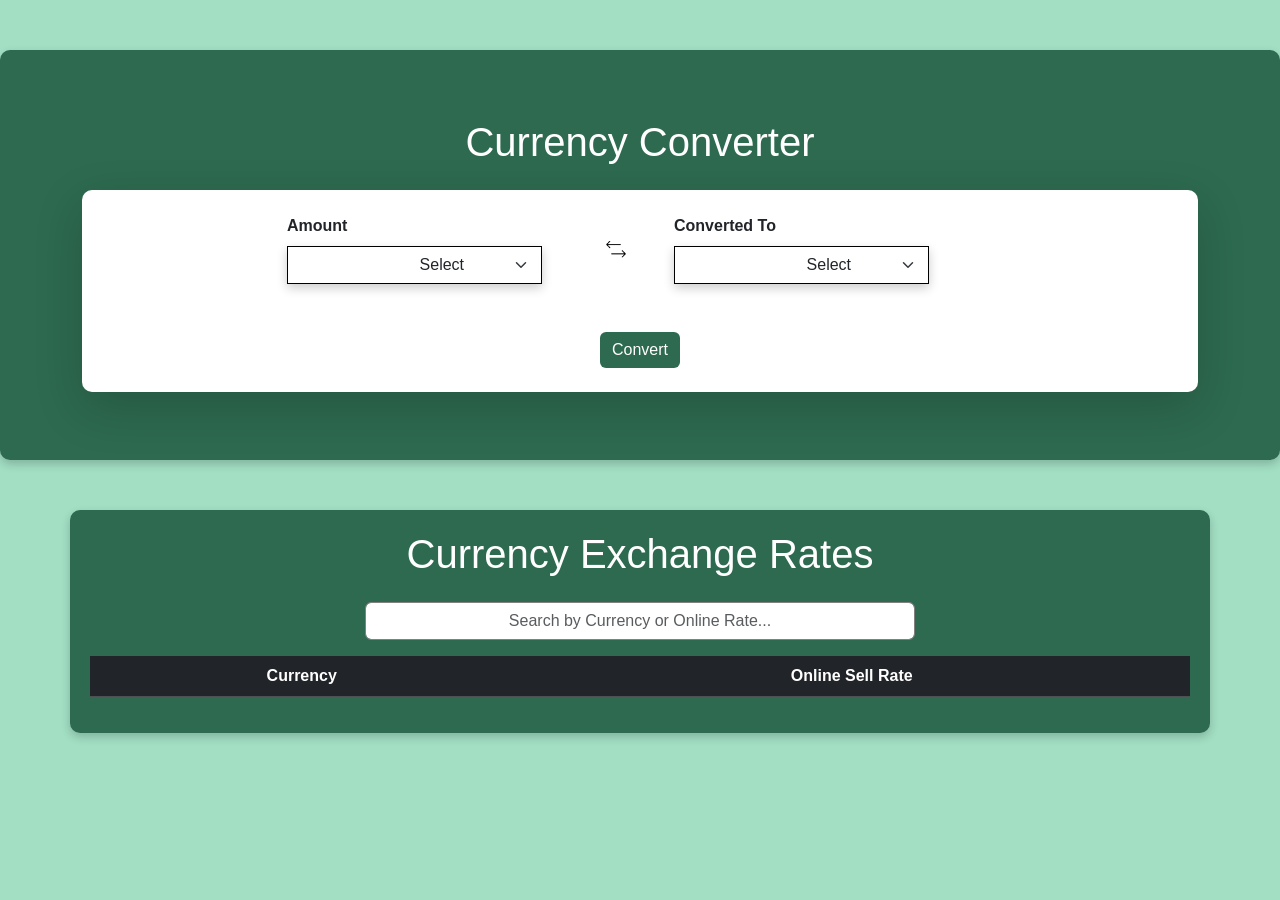
==== index.html @ f47ae24a "new" ====
<!DOCTYPE html>
<html lang="en">

<head>
    <meta charset="UTF-8">
    <meta name="viewport" content="width=device-width, initial-scale=1.0">
    <title>Currency Converter</title>
    <link href="https://cdn.jsdelivr.net/npm/bootstrap@5.3.0-alpha1/dist/css/bootstrap.min.css" rel="stylesheet">
    <link rel="stylesheet" href="./styles.css">
</head>

<body>
    <!-- Section One -->
    <div class="currency-converter" id="section-one">
        <div class="container py-5">
            <h1 class="text-center mb-4">Currency Converter</h1>
            <div class="card p-4 shadow-lg">
                <form id="currency-form">
                    <div class="d-flex align-items-center justify-content-center">
                        <div>
                            <label for="fromCurrency" class="form-label"><b>Amount</b></label>
                            <div class="input-box d-flex align-items-center justify-content-center">
                                <input type="number" id="amount" class="form-control border-0" placeholder=" " required>
                                <select id="fromCurrency" class="form-select border-0" required>
                                    <option value="" disabled selected>Select</option>
                                </select>
                            </div>
                        </div>

                        <div class="d-flex align-items-center justify-content-center text-center arrow">
                            <img class="d-flex align-items-center justify-content-center" src="../images/ways.png" alt="">
                        </div>

                        <div class="ms-5">
                            <label for="toCurrency" class="form-label"><b>Converted To</b></label>
                            <div class="input-box d-flex align-items-center justify-content-between">
                                <input type="number" id="convertedAmount" class="form-control border-0" placeholder=" " readonly>
                                <select id="toCurrency" class="form-select border-0" required>
                                    <option value="" disabled selected>Select</option>
                                </select>
                            </div>
                        </div>
                    </div>
                    <div class="pt-5 text-center">
                        <button type="button" id="convertBtn" class="btn btn-primary">Convert</button>
                    </div>
                </form>
                <div id="result" class="alert alert-info mt-4 d-none"></div>
            </div>
        </div>
    </div>

    <!-- Section Two -->
    <div class="currency-exchange container my-5" id="section-two">
        <h1 class="text-center mb-4">Currency Exchange Rates</h1>
        <div class="d-flex justify-content-center  mb-3">
            <input type="text" class=" text-center form-control" id="currencyFilter"
                placeholder="Search by Currency or Online Rate...">
        </div>
        <div class="table-responsive">
            <table class="table table-striped table-dark">
                <thead class="thead-light">
                    <tr>
                        <th class="text-center" scope="col">Currency</th>
                        <th class="text-center" scope="col">Online Sell Rate</th>
                    </tr>
                </thead>
                <tbody class="text-center" id="currencyTableBody">

                </tbody>
            </table>
        </div>
    </div>

    <script src="script.js"></script>
    
<!-- currency rates  -->
    <script>
        const API_KEY = '1SMxQumaAcC996SUXGsnlBPW44t2RR82';

        async function populateCurrencyTable() {
            try {
                const response = await fetch(`https://api.currencybeacon.com/v1/latest?api_key=${API_KEY}`);
                const data = await response.json();
                console.log('Rate Data:', data);

                if (data.response) {
                    const rates = data.response.rates;
                    const tableBody = document.getElementById('currencyTableBody');
                    tableBody.innerHTML = '';

                    Object.keys(rates).forEach(currency => {
                        const rate = rates[currency];
                        const row = document.createElement('tr');
                        row.innerHTML = `
                            <td>${currency}</td>
                            <td>${rate.toFixed(4)}</td>
                        `;
                        tableBody.appendChild(row);
                    });
                } else {
                    throw new Error('Invalid rate data');
                }
            } catch (error) {
                console.error('Error fetching rates:', error);
                alert('Unable to load rates.');
            }
        }

        document.getElementById('currencyFilter').addEventListener('input', function () {
            const filterValue = this.value.toLowerCase();
            const rows = document.querySelectorAll('#currencyTableBody tr');

            rows.forEach(row => {
                const currency = row.cells[0]?.textContent.toLowerCase();
                const rate = row.cells[1]?.textContent.toLowerCase();
                row.style.display = (currency.includes(filterValue) || rate.includes(filterValue)) ? '' : 'none';
            });
        });

        populateCurrencyTable();
    </script>

</body>

</html>
---- styles.css ----
:root {
    --primarycolor: #131842;
    --secondarycolor: #E68369;
    --tertiraycolor: #181850;
    --btncolor: #405D72;
    --fonthead: "Montserrat", sans-serif;
    --fontcontent: "Mulish", sans-serif;

}
body {
    background-color: #a2dfc3;
    font-family: Arial, sans-serif;
}
h1{
    color: white;
}
.card {
    border-radius: 10px;
    border: none;
}

.btn-primary {
    background-color: #2d6a4f;
    border: none;
    color: rgb(255, 255, 255);
}

.btn-primary:hover {
    background-color: #9aa4ac;
    color: white;
}

.alert {
    text-align: center;
    font-size: 1.2rem;
}

.currency-converter {
   
    margin: 50px auto;
    padding: 20px;
    border-radius: 10px;
    background-color: #2d6a4f;
    box-shadow: 0 4px 10px rgba(0, 0, 0, 0.2);
}
.input-box{
    width: 80%;
    border: 1px solid black;
    box-shadow: 0 4px 10px rgba(0, 0, 0, 0.2);
}
.currency-exchange{
    padding: 20px;
    border-radius: 10px;
    background-color: #2d6a4f;
    box-shadow: 0 4px 10px rgba(0, 0, 0, 0.2);
}

.btn-convert {
    background-color: #6c757d;
    color: white;
}

.btn-convert:hover {
    background-color: #495057;
}

.currency-table-section {
    max-width: 1000px;
    margin: 50px auto;
    padding: 20px;
    border-radius: 10px;
    background-color: #2d6a4f;
    box-shadow: 0 4px 10px rgba(0, 0, 0, 0.2);
}

.currency-table-section h2 {
    text-align: center;
    color: #d4edda;
    margin-bottom: 20px;
}

.filter-input {
    margin-bottom: 15px;
    padding: 10px;
    border-radius: 5px;
    border: 1px solid #ccc;
    width: 100%;
}

.currency-table {
    width: 100%;
    color: #fff;
    background-color: #1e5128;
    border-collapse: collapse;
}

.currency-table th,
.currency-table td {
    padding: 10px;
    text-align: left;
    border-bottom: 1px solid #ddd;
}

.currency-table th {
    background-color: #2d6a4f;
}

.currency-table tr:hover {
    background-color: #3b7756;
}
.form-control {
    display: block;
    width: 100%;
    padding: .375rem .75rem;
    font-size: 1rem;
    font-weight: 400;
    line-height: 1.5;
    color: #2d6a4f !important;
    background-color:none;
    background-clip: padding-box;
    border: var(--bs-border-width) solid rgb(131, 128, 128);
    -webkit-appearance: none;
    -moz-appearance: none;
    appearance: none;
    border-radius: .375rem;
    transition: border-color .15s ease-in-out, box-shadow .15s ease-in-out;
}
#currencyFilter{
    width: 50% !important;
}
.arrow img{
    height: 20px;
    width: 20px;
}
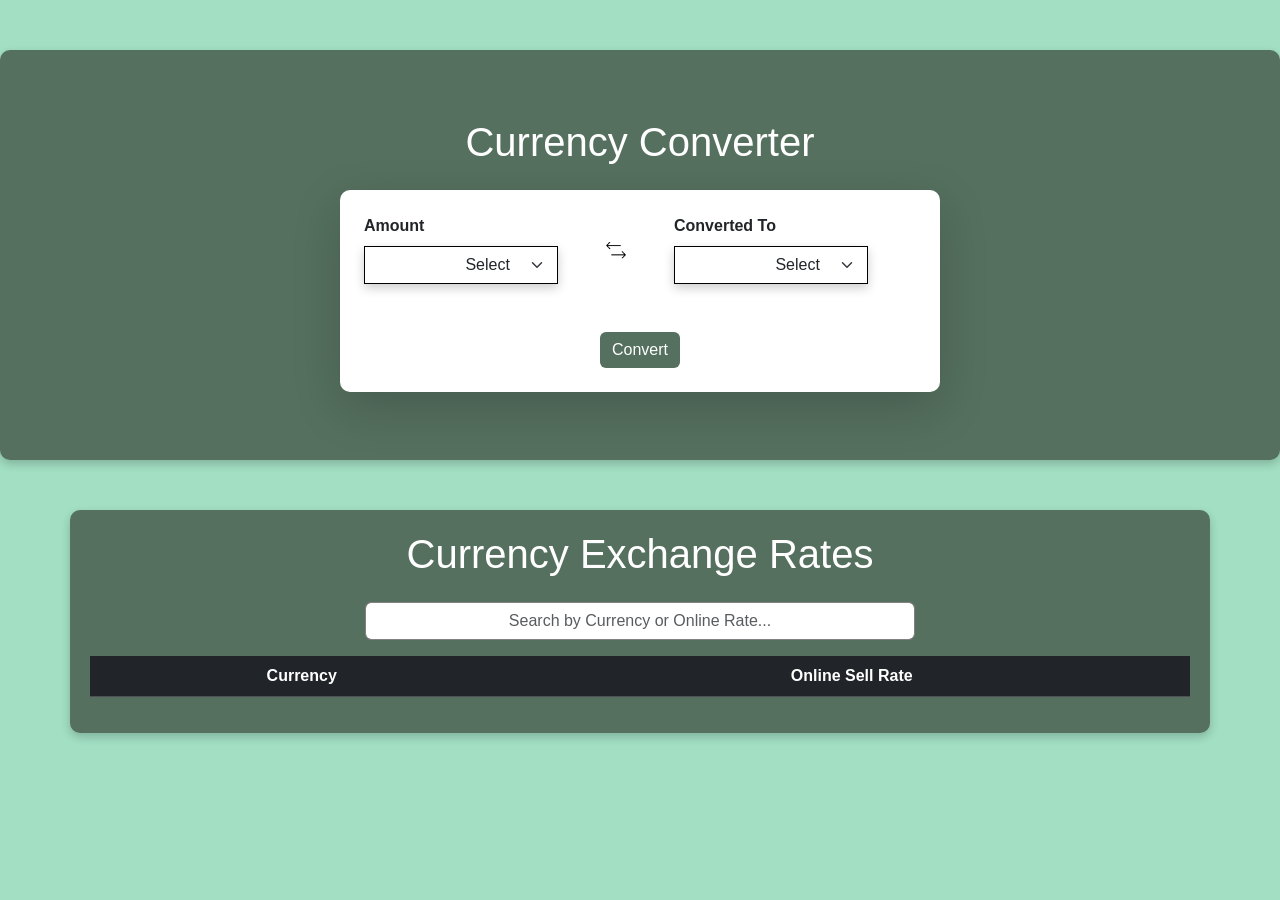
==== commit acd9a456: "New" ====
--- a/index.html
+++ b/index.html
@@ -19,7 +19,7 @@
                     <div class="d-flex align-items-center justify-content-center">
                         <div>
                             <label for="fromCurrency" class="form-label"><b>Amount</b></label>
-                            <div class="input-box d-flex align-items-center justify-content-center">
+                            <div class="input-box">
                                 <input type="number" id="amount" class="form-control border-0" placeholder=" " required>
                                 <select id="fromCurrency" class="form-select border-0" required>
                                     <option value="" disabled selected>Select</option>
@@ -27,21 +27,23 @@
                             </div>
                         </div>
 
-                        <div class="d-flex align-items-center justify-content-center text-center arrow">
-                            <img class="d-flex align-items-center justify-content-center" src="../images/ways.png" alt="">
+                        <div class="me-5 arrow">
+                            <img src="./images/ways.png" alt="Arrow">
                         </div>
 
-                        <div class="ms-5">
+                        <div>
                             <label for="toCurrency" class="form-label"><b>Converted To</b></label>
-                            <div class="input-box d-flex align-items-center justify-content-between">
-                                <input type="number" id="convertedAmount" class="form-control border-0" placeholder=" " readonly>
+                            <div class="input-box">
+                                <input type="number" id="convertedAmount" class="form-control border-0" placeholder=" "
+                                    readonly>
                                 <select id="toCurrency" class="form-select border-0" required>
                                     <option value="" disabled selected>Select</option>
                                 </select>
                             </div>
                         </div>
                     </div>
-                    <div class="pt-5 text-center">
+
+                    <div class="text-center pt-5">
                         <button type="button" id="convertBtn" class="btn btn-primary">Convert</button>
                     </div>
                 </form>
@@ -73,8 +75,8 @@
     </div>
 
     <script src="script.js"></script>
-    
-<!-- currency rates  -->
+
+    <!-- currency rates  -->
     <script>
         const API_KEY = '1SMxQumaAcC996SUXGsnlBPW44t2RR82';
 
--- a/styles.css
+++ b/styles.css
@@ -1,14 +1,7 @@
-:root {
-    --primarycolor: #131842;
-    --secondarycolor: #E68369;
-    --tertiraycolor: #181850;
-    --btncolor: #405D72;
-    --fonthead: "Montserrat", sans-serif;
-    --fontcontent: "Mulish", sans-serif;
 
-}
+
 body {
-    background-color: #a2dfc3;
+    background-color:#a2dfc3;
     font-family: Arial, sans-serif;
 }
 h1{
@@ -19,8 +12,9 @@
     border: none;
 }
 
+
 .btn-primary {
-    background-color: #2d6a4f;
+    background-color: #55705f;
     border: none;
     color: rgb(255, 255, 255);
 }
@@ -40,7 +34,7 @@
     margin: 50px auto;
     padding: 20px;
     border-radius: 10px;
-    background-color: #2d6a4f;
+    background-color: #55705f;
     box-shadow: 0 4px 10px rgba(0, 0, 0, 0.2);
 }
 .input-box{
@@ -51,7 +45,7 @@
 .currency-exchange{
     padding: 20px;
     border-radius: 10px;
-    background-color: #2d6a4f;
+    background-color: #55705F;
     box-shadow: 0 4px 10px rgba(0, 0, 0, 0.2);
 }
 
@@ -69,7 +63,7 @@
     margin: 50px auto;
     padding: 20px;
     border-radius: 10px;
-    background-color: #2d6a4f;
+    background-color: #55705F;
     box-shadow: 0 4px 10px rgba(0, 0, 0, 0.2);
 }
 
@@ -99,10 +93,11 @@
     padding: 10px;
     text-align: left;
     border-bottom: 1px solid #ddd;
+    background-color: var(--tertiraycolor) !important;
 }
 
 .currency-table th {
-    background-color: #2d6a4f;
+    background-color: #55705F;
 }
 
 .currency-table tr:hover {
@@ -115,7 +110,7 @@
     font-size: 1rem;
     font-weight: 400;
     line-height: 1.5;
-    color: #2d6a4f !important;
+    color: #55705F !important;
     background-color:none;
     background-clip: padding-box;
     border: var(--bs-border-width) solid rgb(131, 128, 128);
@@ -131,4 +126,60 @@
 .arrow img{
     height: 20px;
     width: 20px;
-}+}
+
+
+.card {
+    max-width: 600px;
+    margin: 0 auto;
+}
+
+.d-flex {
+    display: flex;
+}
+
+.input-box {
+    display: flex;
+    align-items: center;
+}
+
+.form-select,
+.form-control {
+    width: 100%;
+}
+
+@media (max-width: 480px) {
+    .card {
+        padding: 20px;
+        width: 100%;
+        box-sizing: border-box;
+    }
+
+    .d-flex {
+        flex-direction: column;
+        align-items: stretch;
+    }
+
+    .arrow {
+        margin: 20px 0;
+    }
+
+    .ms-5 {
+        margin-left: 0 !important;
+    }
+
+    #convertedAmount {
+        width: 100%;
+    }
+
+    #convertBtn {
+        width: 100%;
+    }
+
+    .text-center {
+        text-align: center;
+    }
+
+    
+}
+
